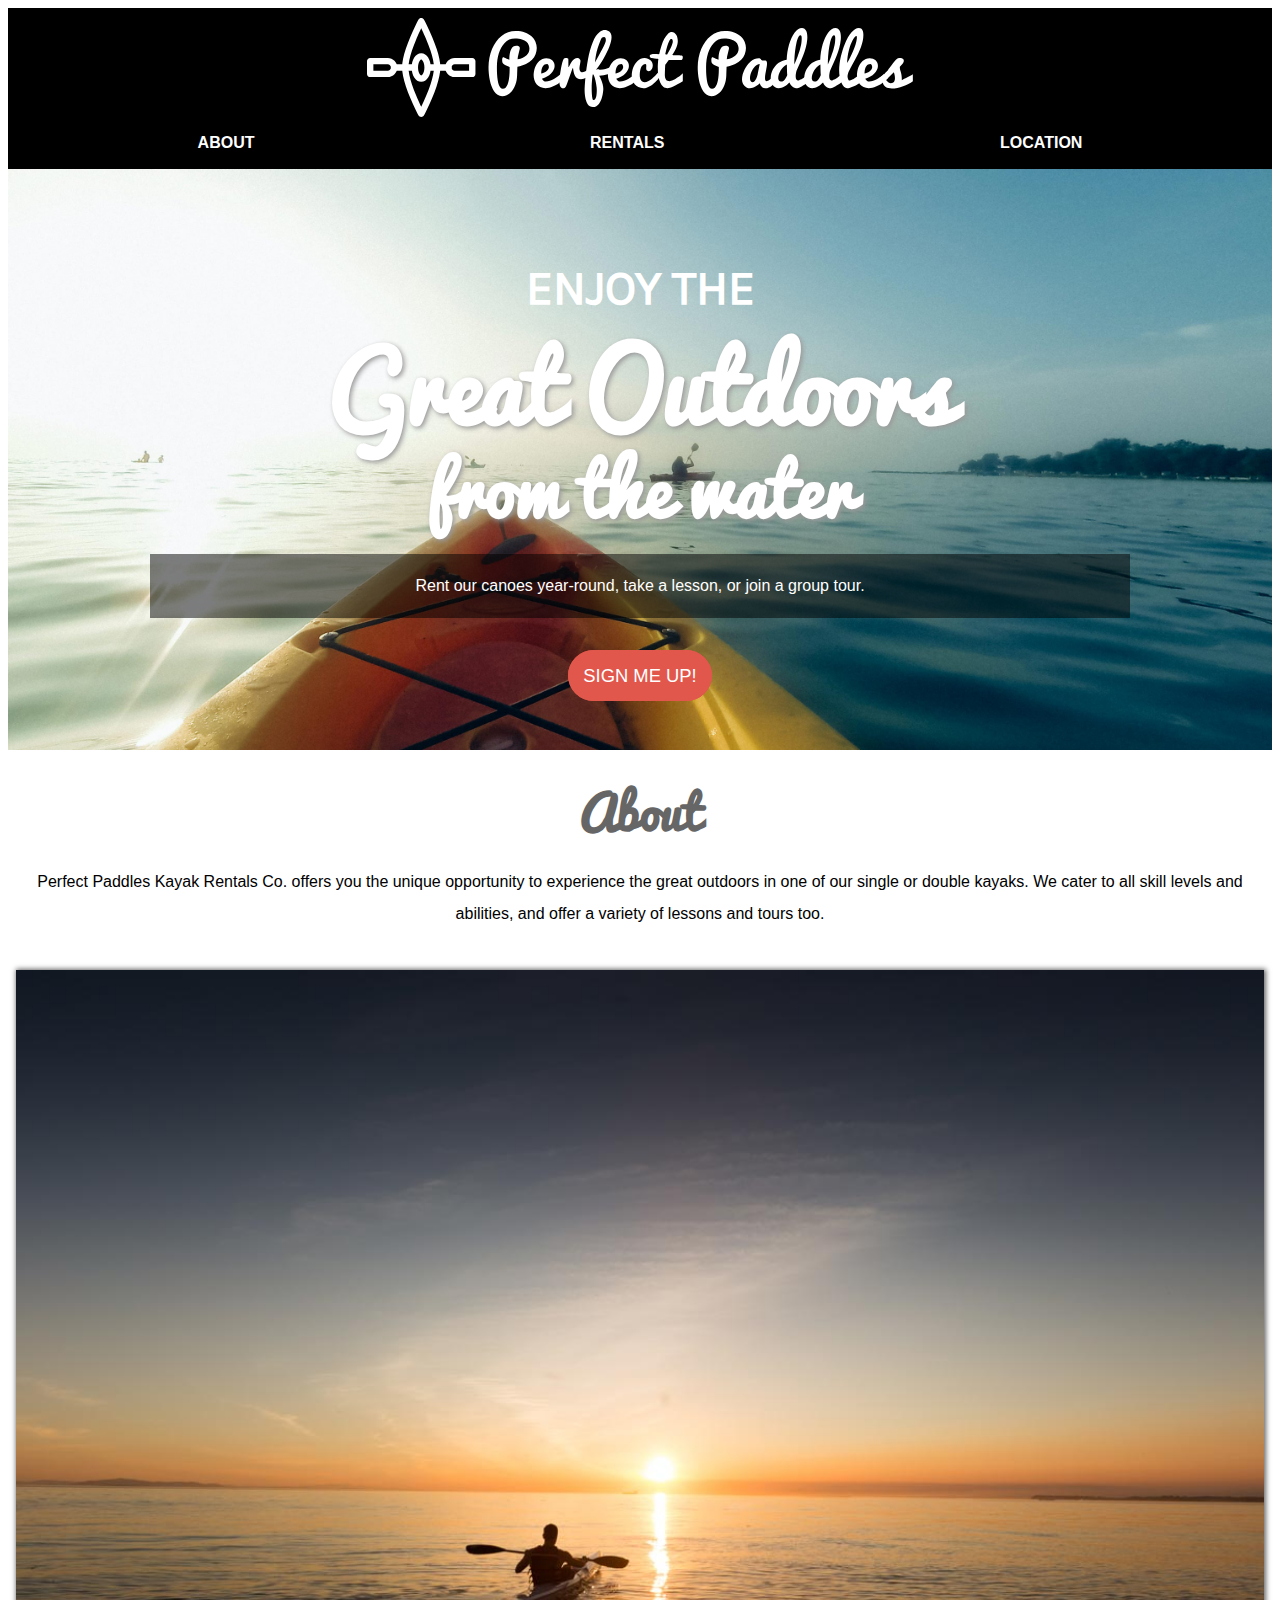
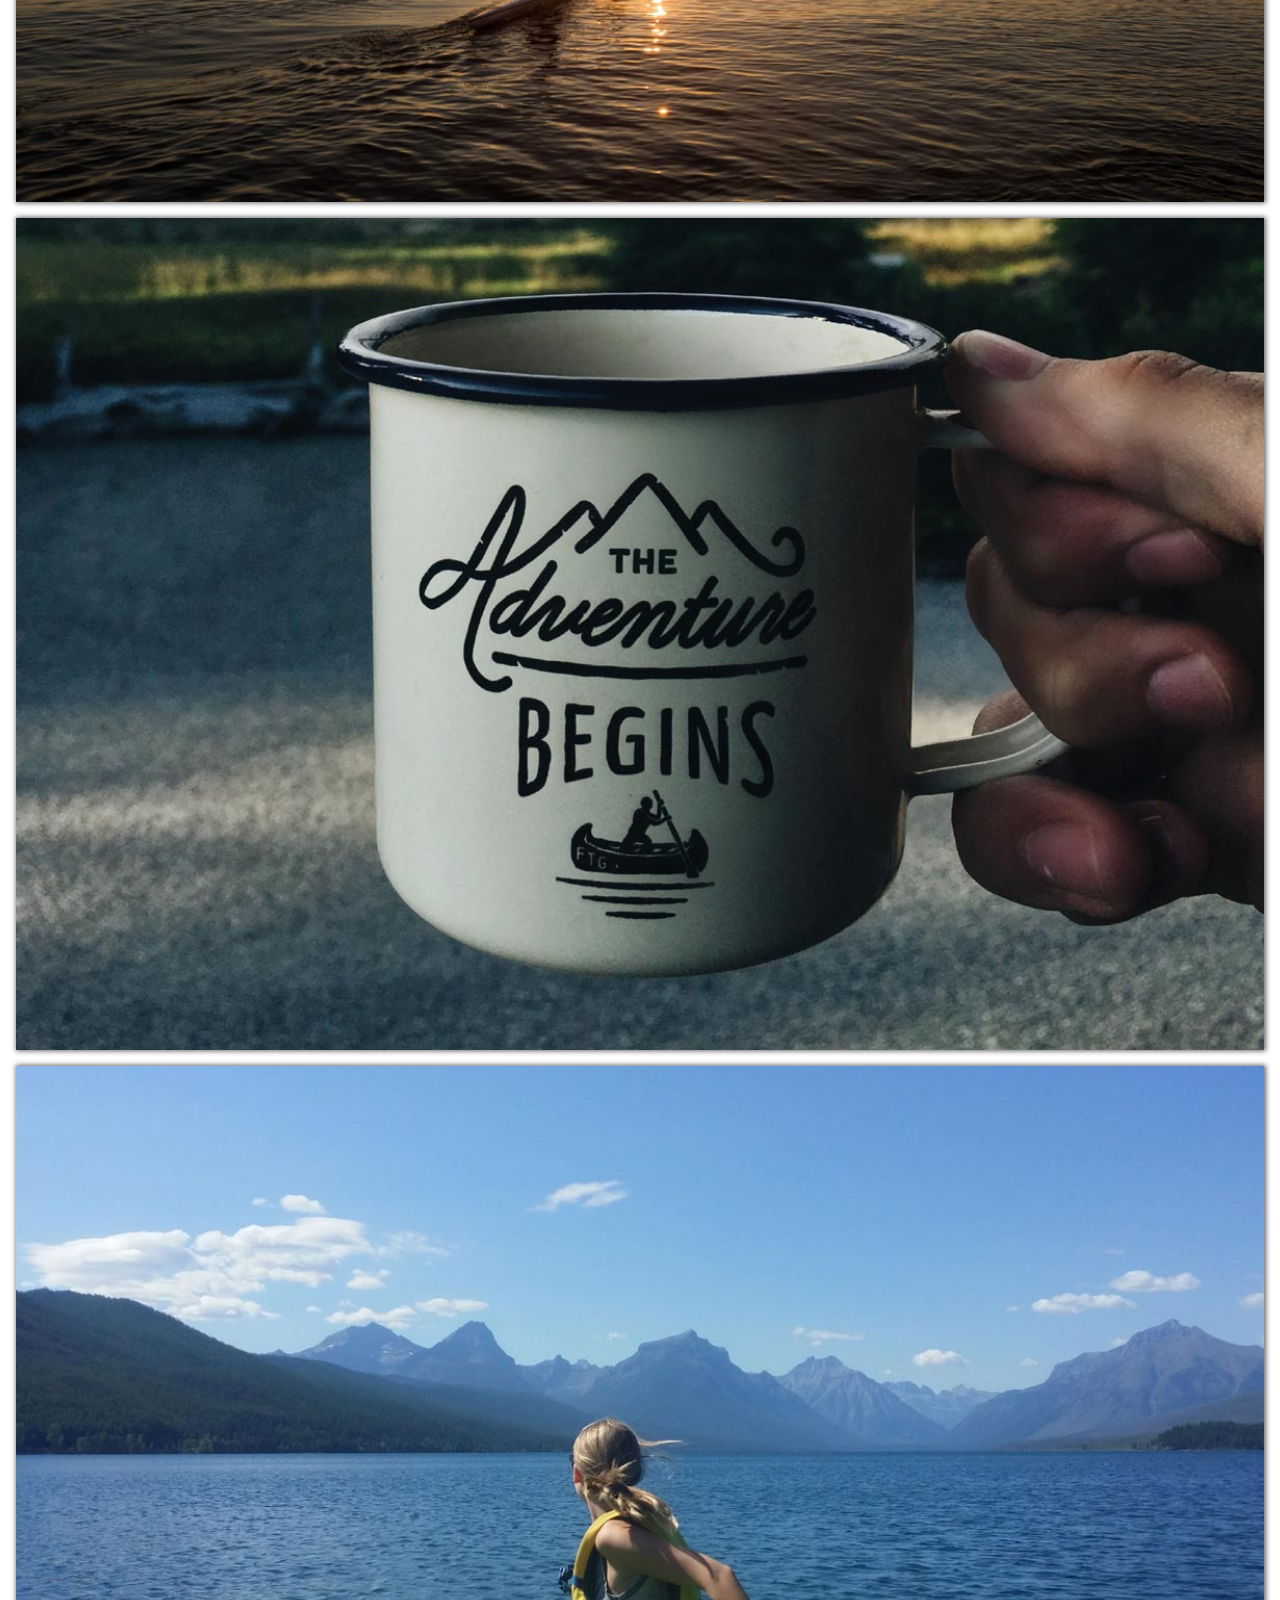
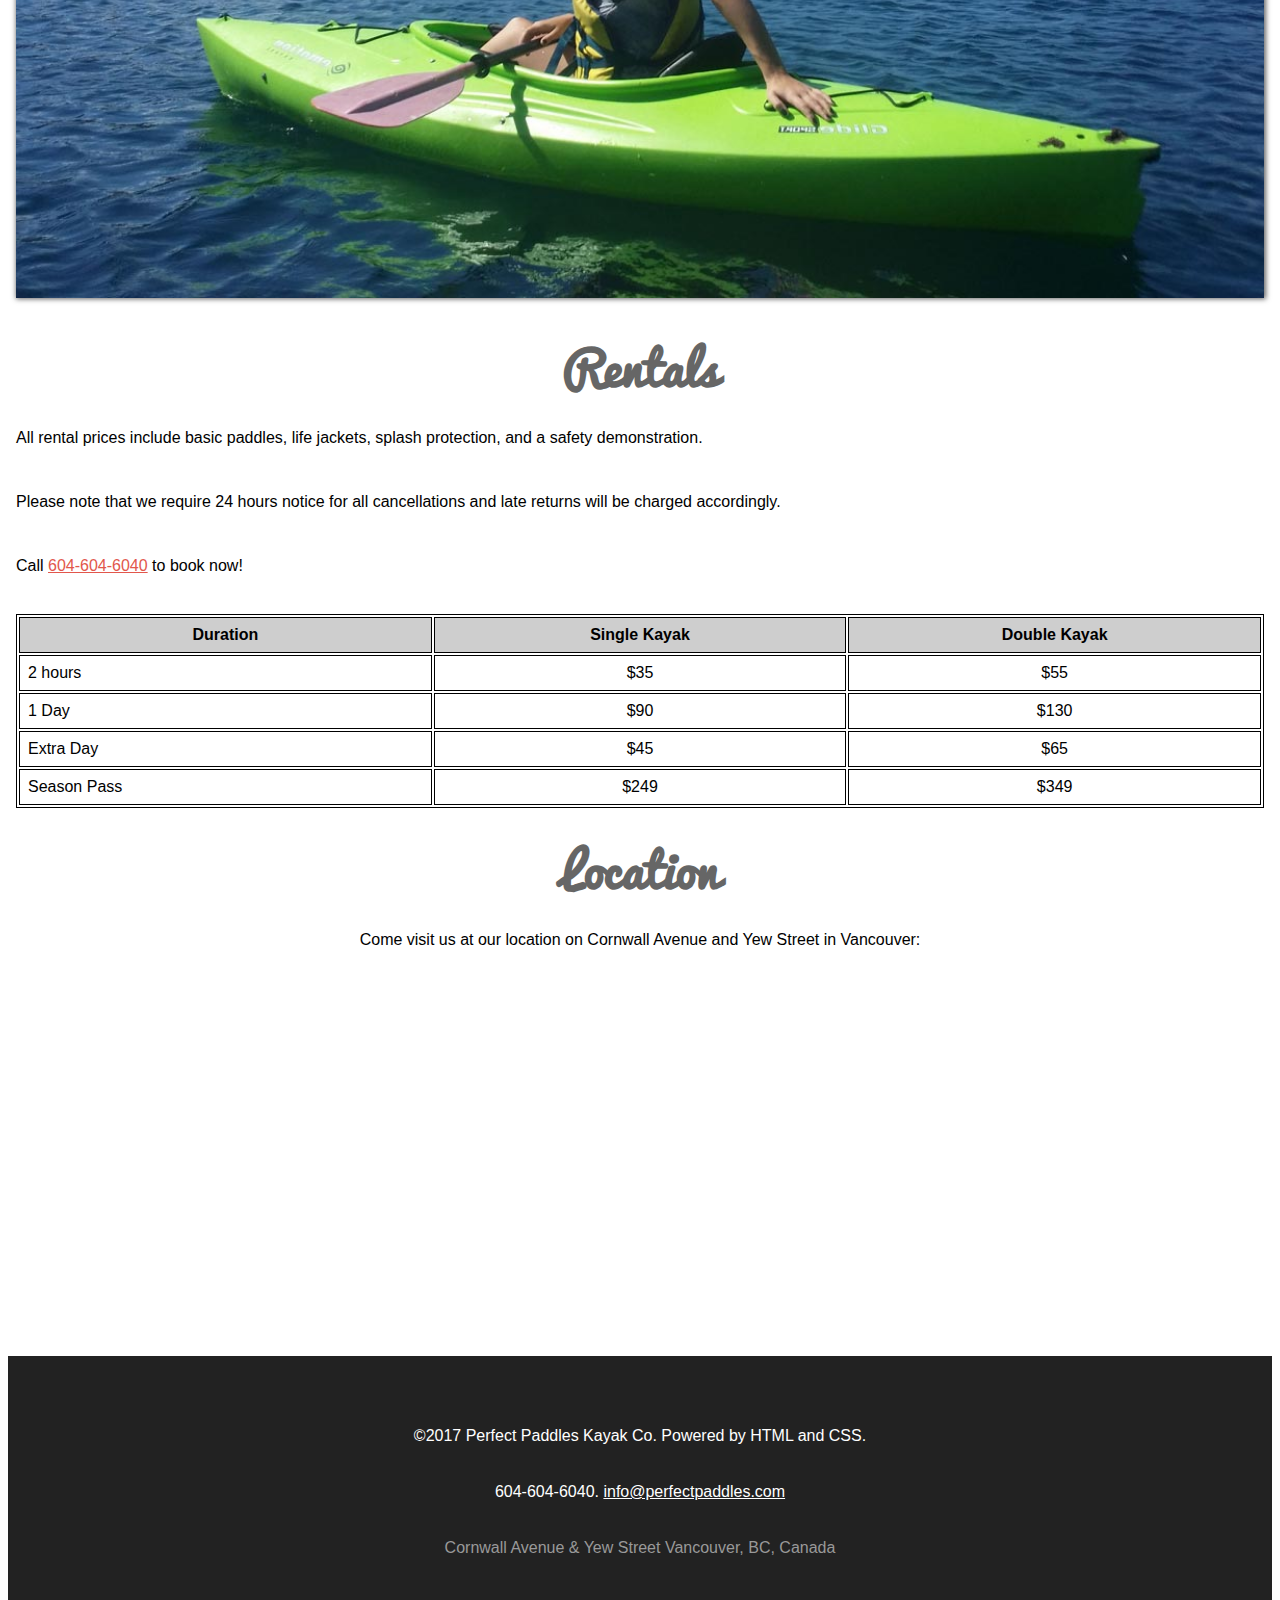
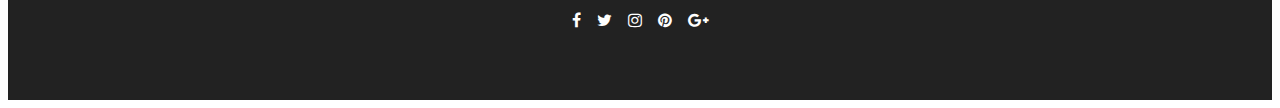
==== Cheater2.html @ 2c490d81 "Tweaked Background + About Link" ====
<html>
  <head>
    <meta charset='utf-8'>
    <meta name='viewport' content='width=device-width, initial-scale=1'>
    <title>Perfect Paddles</title>

    <meta name='description' content='This is my Perfect Paddles web site'>
    <meta name='author' content='David Fudge'>

    <link rel="stylesheet" href="cheater2.css" />
    <link href="https://maxcdn.bootstrapcdn.com/font-awesome/4.7.0/css/font-awesome.min.css" rel="stylesheet" integrity="sha384-wvfXpqpZZVQGK6TAh5PVlGOfQNHSoD2xbE+QkPxCAFlNEevoEH3Sl0sibVcOQVnN" crossorigin="anonymous">
    <link rel="stylesheet" href="cheater2.css" />
  </head>
  <body>

    <header>
      <img src="images/perfect-paddles-logo.svg" alt="Perfect Paddles Logo" />

      <nav>
        <ul>
          <li><a href="#about">About</a></li>
          <li><a href="#rentals">Rentals</a></li>
          <li><a href="#location">Location</a></li>
        </ul>
      </nav>
    </header>

    <section class="banner">
      <h1 class="site-title">
        <span class="enjoy-the karla">Enjoy the</span>
        <span class="great-outdoors pacifico">Great Outdoors</span>
        <span class="from-the-water pacifico">from the water</span>
      </h1>

      <p>
        Rent our canoes year-round, take a lesson, or join a group tour.
      </p>

      <a href="#" class="btn-signup">sign me up!</a>
    </section>


    <main>
      <a name="about"></a>
      <section class="about">
        <h2>About</h2>

        <p>
          Perfect Paddles Kayak Rentals Co. offers you the unique opportunity to experience the great outdoors in one of our single or double kayaks.  We cater to all skill levels and abilities, and offer a variety of lessons and tours too.
        </p>

        <article class="promo-images">
          <img src="images/sunset-kayak.jpg" alt="A person in a kayak on the water at sunset.">
          <img src="images/coffee-adventure.jpg" alt="A coffee mug with 'The Adventure Begins' written on it.">
          <img src="images/girl-in-kayak.jpg" alt="A girl in a kayak on the water with mountains in the background.">
        </article>
      </section>

      <a name="rentals"></a>
      <section class="rentals">
        <h2>Rentals</h2>

        <p>
          All rental prices include basic paddles, life jackets, splash protection, and a safety demonstration.
        </p>

        <p class="hilite">
          Please note that we require 24 hours notice for all cancellations and late returns will be charged accordingly.
        </p>

        <p id="banner_text_2">
          Call <a href="tel:6046046040">604-604-6040</a> to book now!
        </p>

        <table>
          <thead>
            <tr>
              <th>Duration</th>
              <th>Single Kayak</th>
              <th>Double Kayak</th>
            </tr>
          </thead>
          <tbody>
            <tr class="left">
              <td>2 hours</td>
              <td>$35</td>
              <td>$55</td>
            </tr>
            <tr>
              <td>1 Day</td>
              <td>$90</td>
              <td>$130</td>
            </tr>
            <tr>
              <td>Extra Day</td>
              <td>$45</td>
              <td>$65</td>
            </tr>
            <tr>
              <td>Season Pass</td>
              <td>$249</td>
              <td>$349</td>
            </tr>
          </tbody>
        </table>
      </section>

      <a name="location"></a>
      <section class="location">
        <h2>Location</h2>

        <p>
          Come visit us at our location on Cornwall Avenue and Yew Street in Vancouver:
        </p>

        <iframe
          class="map"
          src="https://www.google.com/maps/embed?pb=!1m18!1m12!1m3!1d2603.0353923682032!2d-123.15637473431077!3d49.27572657933055!2m3!1f0!2f0!3f0!3m2!1i1024!2i768!4f13.1!3m3!1m2!1s0x54867235a01f461d%3A0xa4855feea57361ac!2sKitsilano+Beach!5e0!3m2!1sen!2sca!4v1485372782614"
          frameborder="0"
          style="border:0"
          allowfullscreen></iframe>
      </section>
    </main>

    <footer>
      <p>
        ©2017 Perfect Paddles Kayak Co.  Powered by HTML and CSS.
      </p>

      <p>
        604-604-6040. <a href="mailto:info@perfectpaddles.com">info@perfectpaddles.com</a>
      </p>

      <p class="muted-text">
        Cornwall Avenue & Yew Street
        Vancouver, BC, Canada
      </p>

      <nav>
        <ul>
          <li>
            <a href="https://facebook.com" target="_blank"><i class="fa fa-facebook"></i></a>
          </li>
          <li>
            <a href="https://twitter.com" target="_blank"><i class="fa fa-twitter"></i></a>
          </li>
          <li>
            <a href="https://instagram.com" target="_blank"><i class="fa fa-instagram"></i></a>
          </li>
          <li>
            <a href="https://pinterest.com" target="_blank"><i class="fa fa-pinterest"></i></a>
          </li>
          <li>
            <a href="https://plus.google.com" target="_blank"><i class="fa fa-google-plus"></i></a>
          </li>
        </ul>
      </article>
    </footer>

  </body>
</html>
---- cheater2.css ----
@font-face {
  font-family: 'Karla Bold';
  src: url('fonts/Karla-Bold.ttf');
}
.karla-bold { font-family: 'Karla Bold'; }

@font-face {
  font-family: 'Karla Bold Italic';
  src: url('fonts/Karla-BoldItalic.ttf');
}
.karla-bold-italic { font-family: 'Karla Bold Italic'; }

@font-face {
  font-family: 'Karla Italic';
  src: url('fonts/Karla-Italic.ttf');
}
.karla-italic { font-family: 'Karla Italic'; }

@font-face {
  font-family: 'Karla';
  src: url('fonts/Karla-Regular.ttf');
}
.karla { font-family: 'Karla'; }

@font-face {
  font-family: 'Pacifico';
  src: url('fonts/Pacifico.ttf');
}
.pacifico { font-family: 'Pacifico'; }


/**
 * start page styling
 *
 **/
body {
  font-family: arial;
  font-size: 16px;
  line-height: 1.25em;
  box-sizing: border-box;
}

img {
  max-width: 100%;
}

h1, h2 {
  text-align: center;
}

h2 {
  font-size: 3em;
  font-family: "Pacifico";
  color: #666;
  margin: 1em auto;
}

header {
  background-color: black;
  text-align: center;
  padding-top: 10px;
}

header img {
  max-width: 60%;
}


nav ul {
  padding: 1em 0;
  margin: 0 auto;
  list-style: none;
  display: flex;
  justify-content: space-between;
  max-width: 70%;
}

nav ul li {
  display: inline-block;
  font-size: 1em;
  font-weight: bold;
}

nav ul li a {
  color: white;
  text-decoration: none;
  text-transform: uppercase;
}

main {
  margin: .5em;
}

footer {
  background: #222222;
  color: white;
  text-align: center;
  padding: 3em 2em;
}

p {
  line-height: 2em;
  margin-bottom: 2em;
}

a {
  color: #e2574c;
}

.muted-text {
  color: #999;
}

.banner {
  background: #ffffff url('images/kayak-bkgd.jpg') no-repeat center top scroll;
  background-size: 100% auto;
  text-align: center;
  padding: 4em 0;
}

.site-title span {
  display: block;
  color: white;
  text-align: center;
  padding: .5em 0;
}

.enjoy-the {
  font-size: 1.5em;
  text-transform: uppercase;
}

.great-outdoors, .from-the-water {
  text-shadow: 2px 2px 5px #999;
}

.great-outdoors {
  font-size: 3em;
}

.from-the-water {
  font-size: 2.25em;
}

.banner p {
  color: white;
  background-color: rgba(0, 0, 0, .5);
  text-align: center;
  margin: 1.5em auto;
  margin-bottom: 3em;
  padding: 1em;
  width: 75%;
}

a.btn-signup {
  background-color: #e2574c;
  border-radius: 2em;
  border: 1px solid #e2574c;
  text-transform: uppercase;
  text-decoration: none;
  color: white;
  font-size: 1.15em;
  padding: .75em;
}

.about {
  text-align: center;
}

.promo-images {
  display: flex;
  justify-content: space-around;
  align-items: center;
  flex-flow: row wrap;
}

.promo-images img {
  width: 100%;
  margin: .5em 0;
  box-shadow: 1px 0px 5px 1px #666;
}

.rentals table {
  width: 100%;
  border: 1px solid black;
}
.rentals th {
  background: #cecece;
  text-align: center;
  font-weight: bold;
  padding: .5em 0;
  border: 1px solid black;
}
.rentals td {
  width: 33%;
  text-align: center;
  padding: .5em;
  border: 1px solid black;
}
.rentals td:first-child {
  text-align: left;
}


.location {
  text-align: center;
}

.map {
  width: 100%;
  height: 40vh;
}

footer p {
  margin-bottom: 1.5em;
}

footer a {
  color: white;
}

footer nav ul {
  justify-content: center;
}

footer ul li {
  margin: .5em;
}
---- cheater2.css ----
@font-face {
  font-family: 'Karla Bold';
  src: url('fonts/Karla-Bold.ttf');
}
.karla-bold { font-family: 'Karla Bold'; }

@font-face {
  font-family: 'Karla Bold Italic';
  src: url('fonts/Karla-BoldItalic.ttf');
}
.karla-bold-italic { font-family: 'Karla Bold Italic'; }

@font-face {
  font-family: 'Karla Italic';
  src: url('fonts/Karla-Italic.ttf');
}
.karla-italic { font-family: 'Karla Italic'; }

@font-face {
  font-family: 'Karla';
  src: url('fonts/Karla-Regular.ttf');
}
.karla { font-family: 'Karla'; }

@font-face {
  font-family: 'Pacifico';
  src: url('fonts/Pacifico.ttf');
}
.pacifico { font-family: 'Pacifico'; }


/**
 * start page styling
 *
 **/
body {
  font-family: arial;
  font-size: 16px;
  line-height: 1.25em;
  box-sizing: border-box;
}

img {
  max-width: 100%;
}

h1, h2 {
  text-align: center;
}

h2 {
  font-size: 3em;
  font-family: "Pacifico";
  color: #666;
  margin: 1em auto;
}

header {
  background-color: black;
  text-align: center;
  padding-top: 10px;
}

header img {
  max-width: 60%;
}


nav ul {
  padding: 1em 0;
  margin: 0 auto;
  list-style: none;
  display: flex;
  justify-content: space-between;
  max-width: 70%;
}

nav ul li {
  display: inline-block;
  font-size: 1em;
  font-weight: bold;
}

nav ul li a {
  color: white;
  text-decoration: none;
  text-transform: uppercase;
}

main {
  margin: .5em;
}

footer {
  background: #222222;
  color: white;
  text-align: center;
  padding: 3em 2em;
}

p {
  line-height: 2em;
  margin-bottom: 2em;
}

a {
  color: #e2574c;
}

.muted-text {
  color: #999;
}

.banner {
  background: #ffffff url('images/kayak-bkgd.jpg') no-repeat center top scroll;
  background-size: 100% auto;
  text-align: center;
  padding: 4em 0;
}

.site-title span {
  display: block;
  color: white;
  text-align: center;
  padding: .5em 0;
}

.enjoy-the {
  font-size: 1.5em;
  text-transform: uppercase;
}

.great-outdoors, .from-the-water {
  text-shadow: 2px 2px 5px #999;
}

.great-outdoors {
  font-size: 3em;
}

.from-the-water {
  font-size: 2.25em;
}

.banner p {
  color: white;
  background-color: rgba(0, 0, 0, .5);
  text-align: center;
  margin: 1.5em auto;
  margin-bottom: 3em;
  padding: 1em;
  width: 75%;
}

a.btn-signup {
  background-color: #e2574c;
  border-radius: 2em;
  border: 1px solid #e2574c;
  text-transform: uppercase;
  text-decoration: none;
  color: white;
  font-size: 1.15em;
  padding: .75em;
}

.about {
  text-align: center;
}

.promo-images {
  display: flex;
  justify-content: space-around;
  align-items: center;
  flex-flow: row wrap;
}

.promo-images img {
  width: 100%;
  margin: .5em 0;
  box-shadow: 1px 0px 5px 1px #666;
}

.rentals table {
  width: 100%;
  border: 1px solid black;
}
.rentals th {
  background: #cecece;
  text-align: center;
  font-weight: bold;
  padding: .5em 0;
  border: 1px solid black;
}
.rentals td {
  width: 33%;
  text-align: center;
  padding: .5em;
  border: 1px solid black;
}
.rentals td:first-child {
  text-align: left;
}


.location {
  text-align: center;
}

.map {
  width: 100%;
  height: 40vh;
}

footer p {
  margin-bottom: 1.5em;
}

footer a {
  color: white;
}

footer nav ul {
  justify-content: center;
}

footer ul li {
  margin: .5em;
}
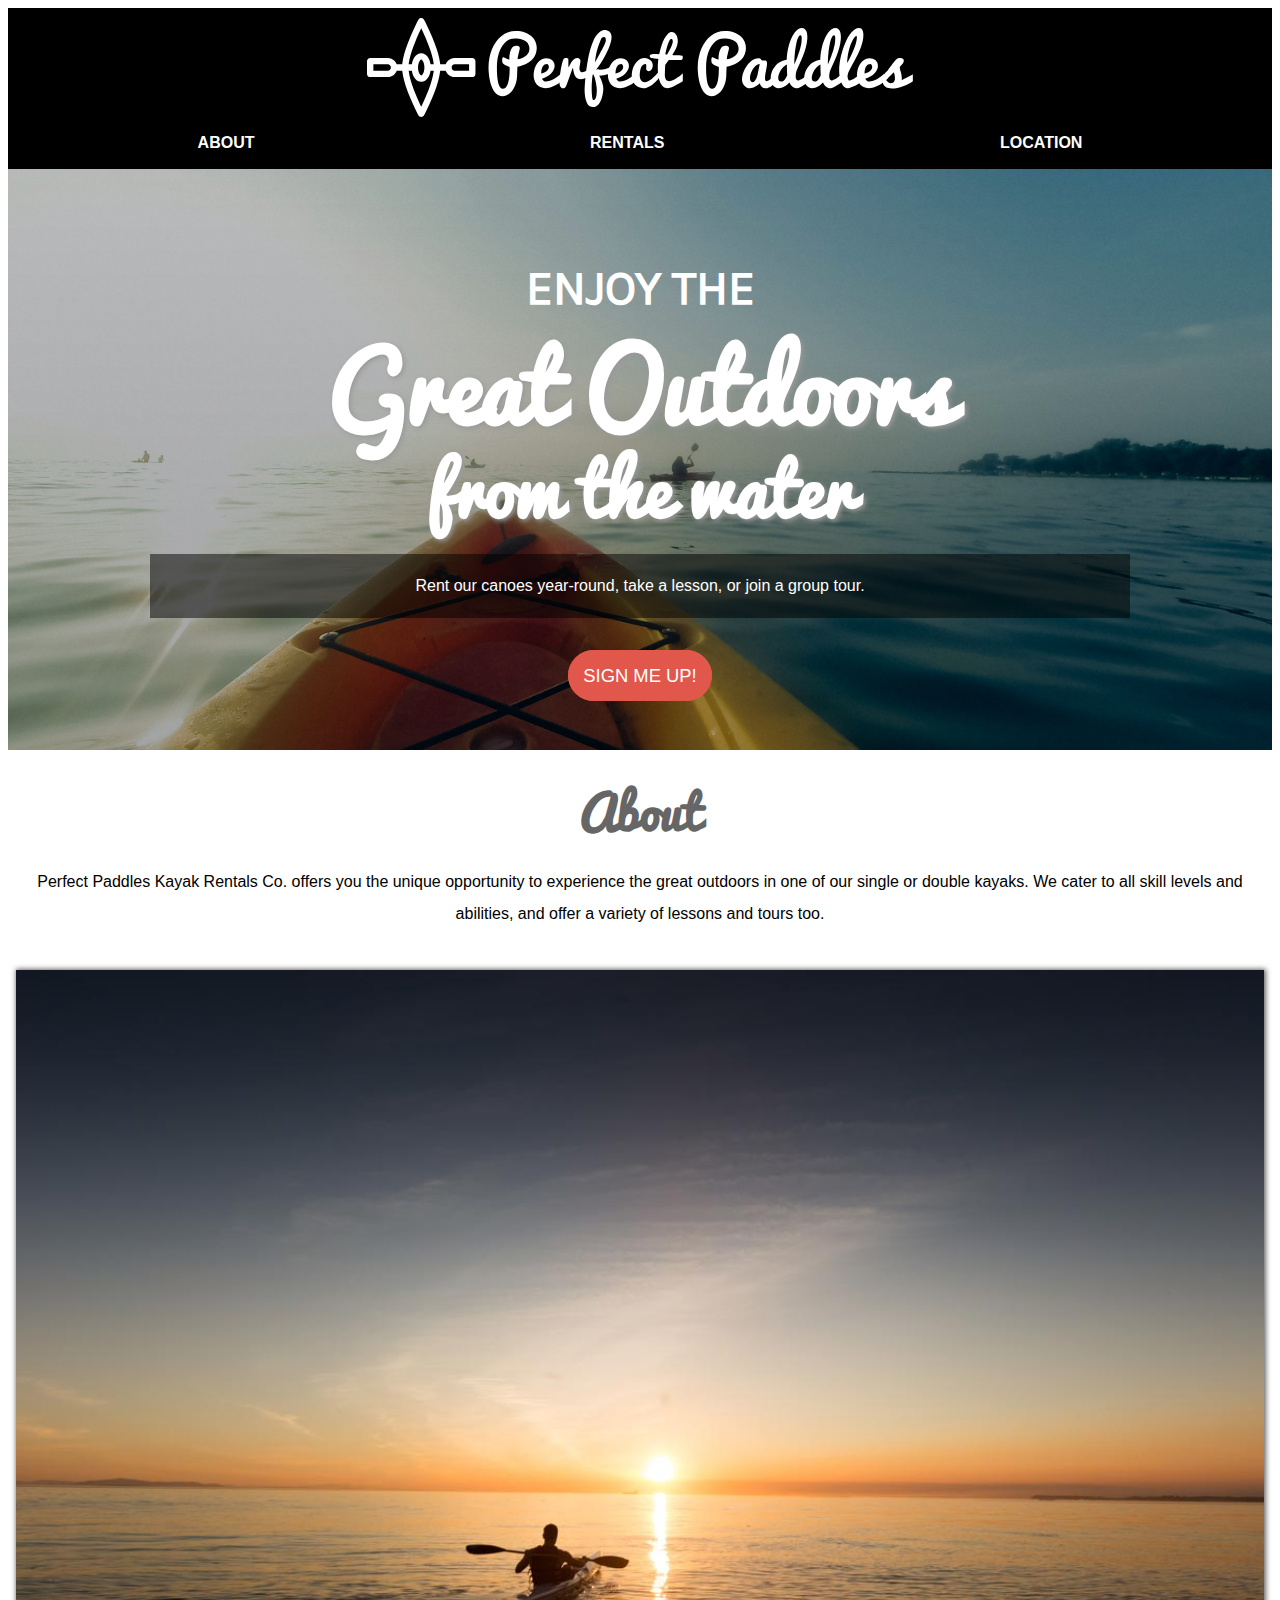
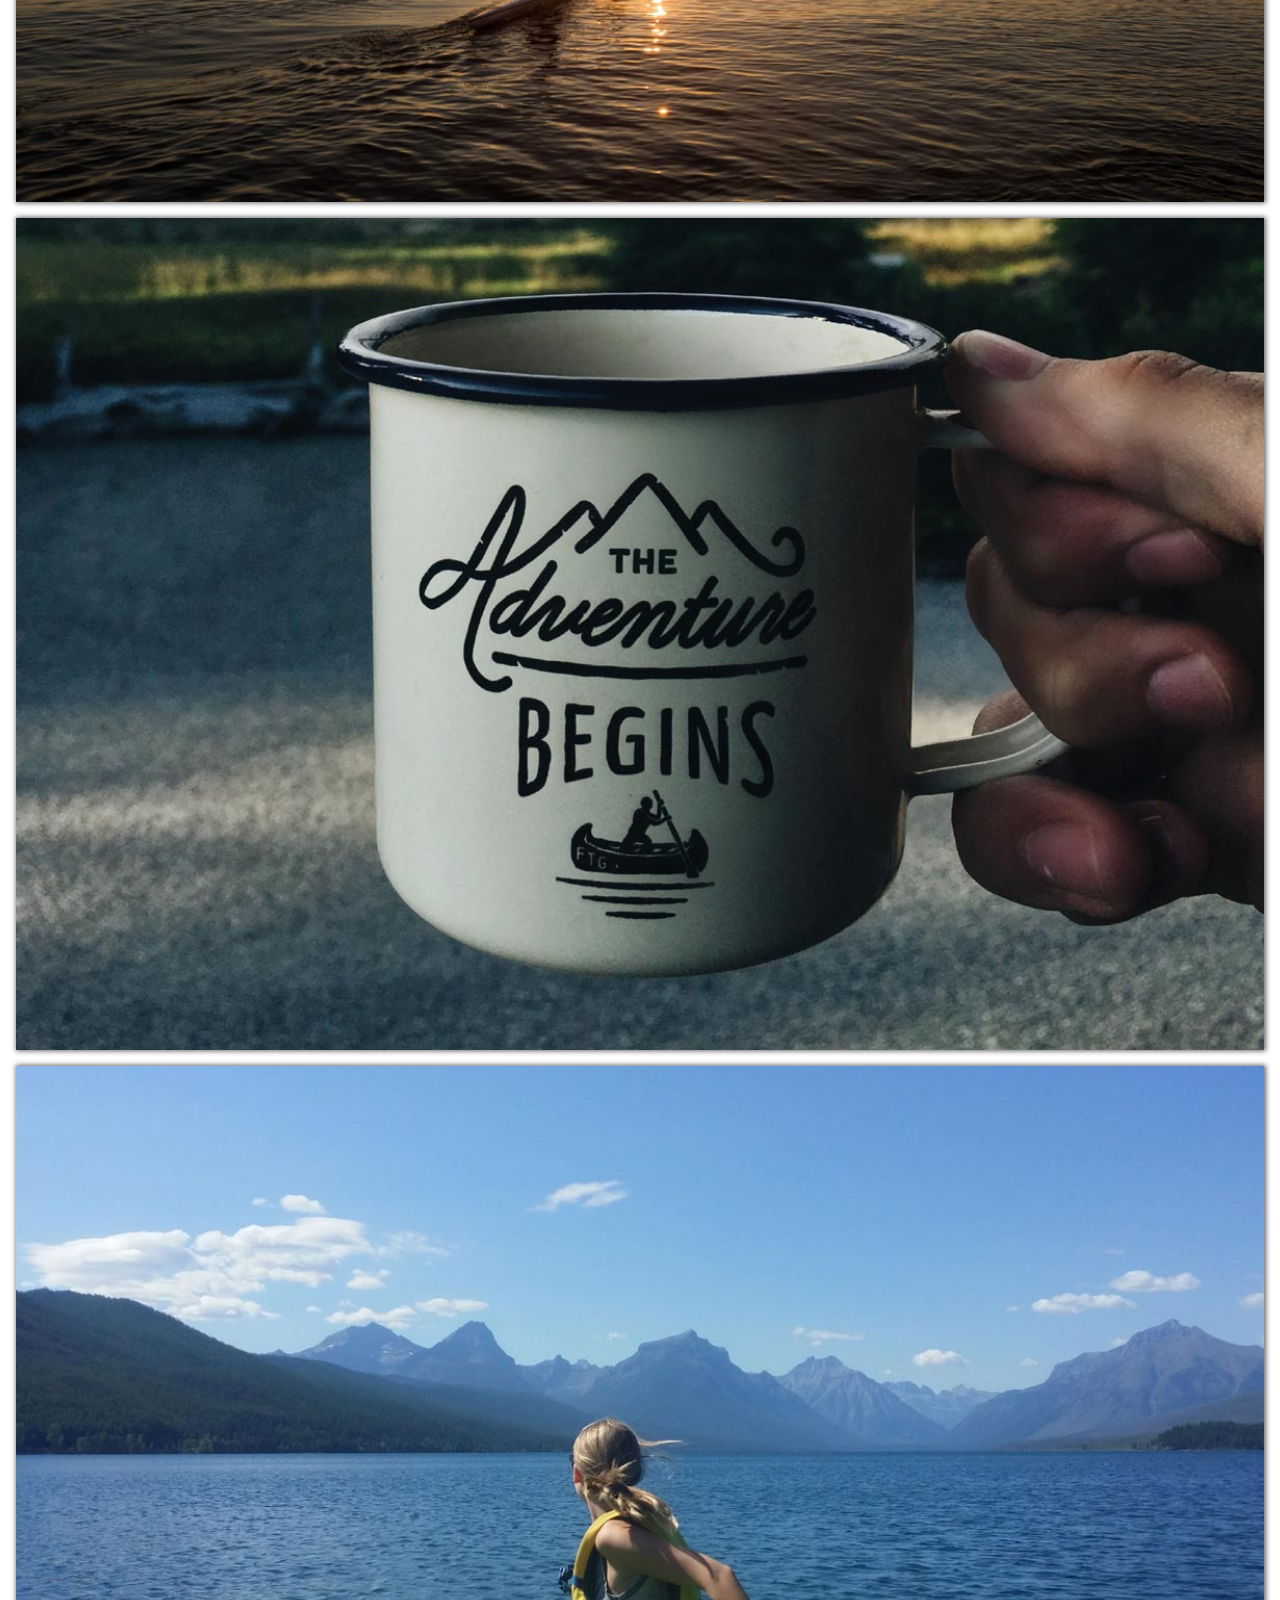
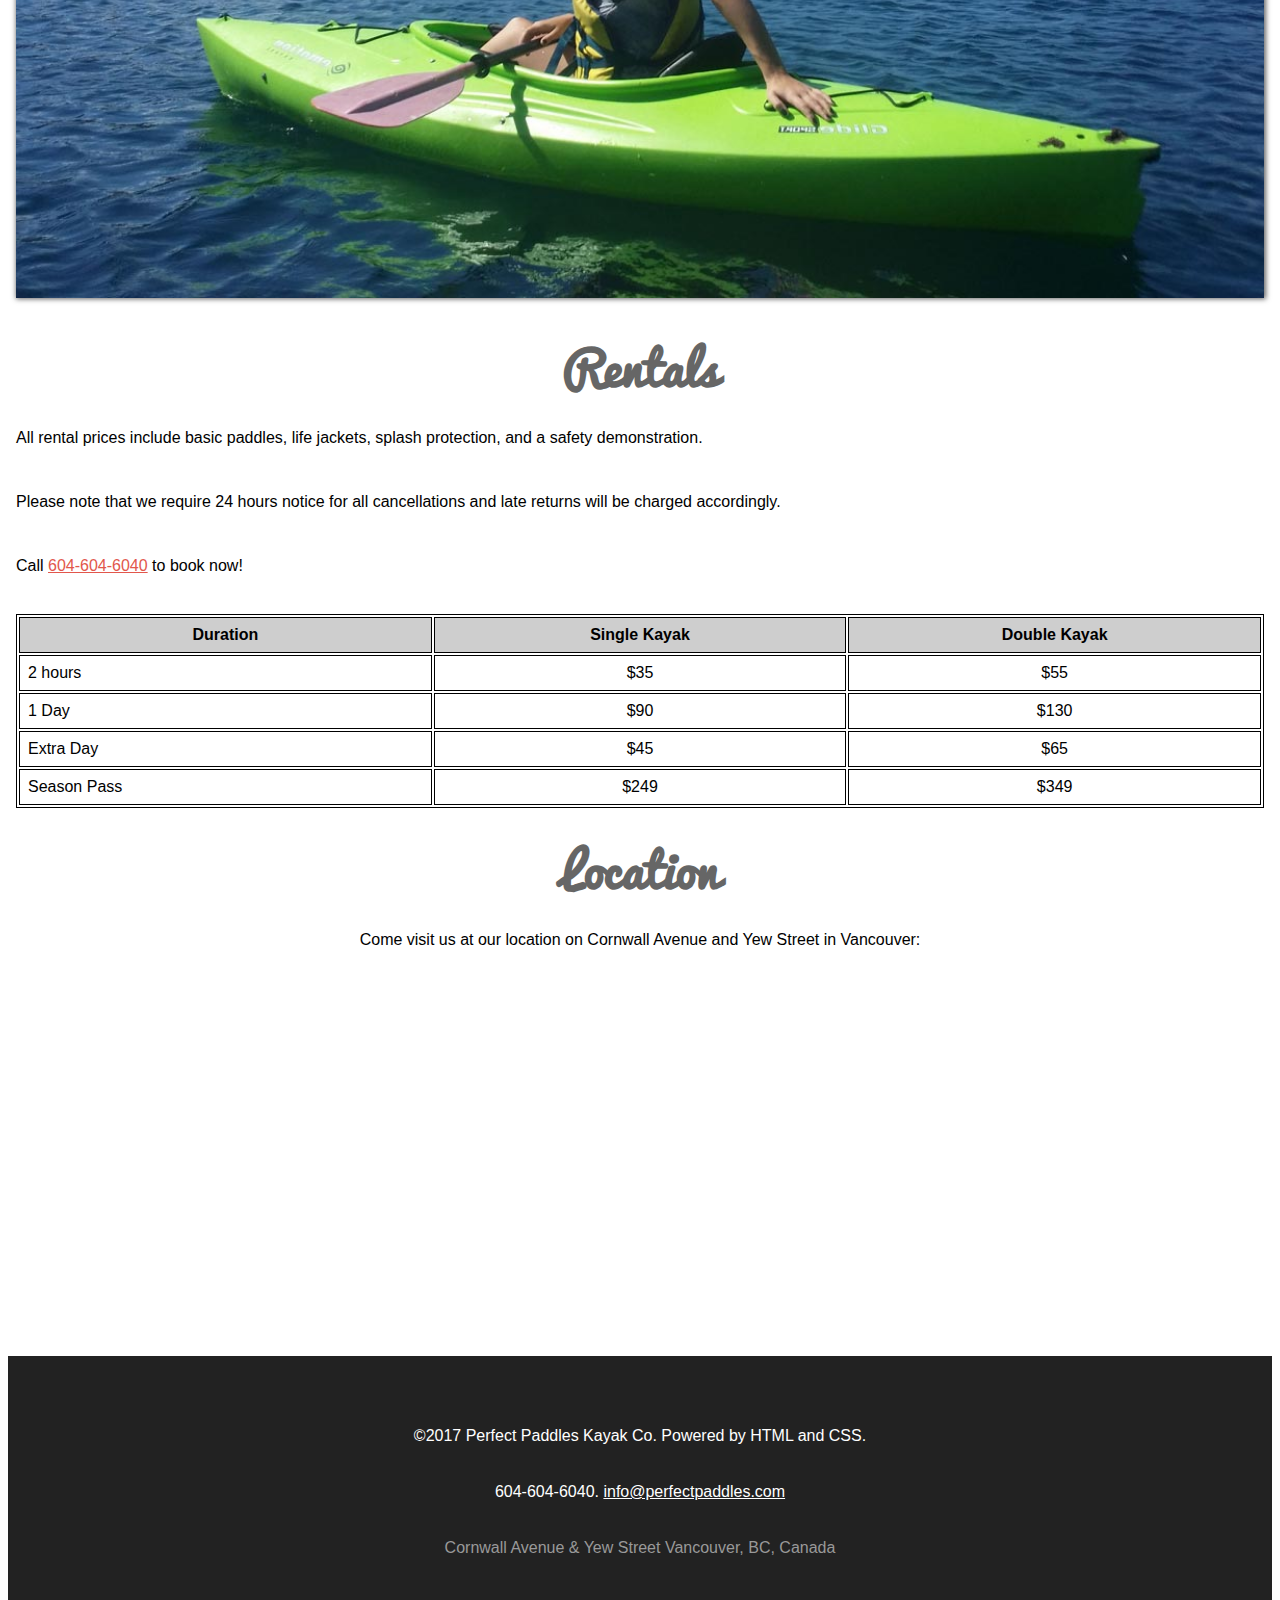
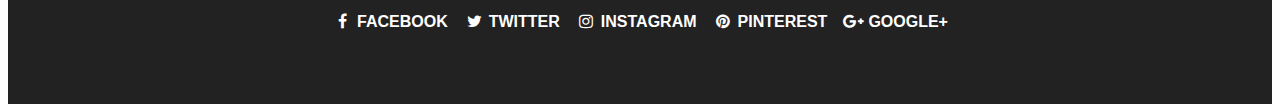
==== commit 54e2a684: "About/H3" ====
--- a/Cheater2.html
+++ b/Cheater2.html
@@ -60,17 +60,19 @@
       <section class="rentals">
         <h2>Rentals</h2>
 
-        <p>
-          All rental prices include basic paddles, life jackets, splash protection, and a safety demonstration.
-        </p>
+        <article>
+          <p>
+            All rental prices include basic paddles, life jackets, splash protection, and a safety demonstration.
+          </p>
 
-        <p class="hilite">
-          Please note that we require 24 hours notice for all cancellations and late returns will be charged accordingly.
-        </p>
+          <p class="hilite">
+            Please note that we require 24 hours notice for all cancellations and late returns will be charged accordingly.
+          </p>
 
-        <p id="banner_text_2">
-          Call <a href="tel:6046046040">604-604-6040</a> to book now!
-        </p>
+          <p id="banner_text_2">
+            Call <a href="tel:6046046040">604-604-6040</a> to book now!
+          </p>
+        </article>
 
         <table>
           <thead>
@@ -123,35 +125,37 @@
     </main>
 
     <footer>
-      <p>
-        ©2017 Perfect Paddles Kayak Co.  Powered by HTML and CSS.
-      </p>
+      <article>
+        <p>
+          ©2017 Perfect Paddles Kayak Co.  Powered by HTML and CSS.
+        </p>
 
-      <p>
-        604-604-6040. <a href="mailto:info@perfectpaddles.com">info@perfectpaddles.com</a>
-      </p>
+        <p>
+          604-604-6040. <a href="mailto:info@perfectpaddles.com">info@perfectpaddles.com</a>
+        </p>
 
-      <p class="muted-text">
-        Cornwall Avenue & Yew Street
-        Vancouver, BC, Canada
-      </p>
+        <p class="muted-text">
+          Cornwall Avenue & Yew Street
+          Vancouver, BC, Canada
+        </p>
+      </article>
 
       <nav>
         <ul>
           <li>
-            <a href="https://facebook.com" target="_blank"><i class="fa fa-facebook"></i></a>
+            <a href="https://facebook.com" target="_blank"><i class="fa fa-fw fa-facebook"></i> <span class="social-link-words">Facebook</span></a>
           </li>
           <li>
-            <a href="https://twitter.com" target="_blank"><i class="fa fa-twitter"></i></a>
+            <a href="https://twitter.com" target="_blank"><i class="fa fa-fw fa-twitter"></i> <span class="social-link-words">Twitter</span></a>
           </li>
           <li>
-            <a href="https://instagram.com" target="_blank"><i class="fa fa-instagram"></i></a>
+            <a href="https://instagram.com" target="_blank"><i class="fa fa-fw fa-instagram"></i> <span class="social-link-words">Instagram</span></a>
           </li>
           <li>
-            <a href="https://pinterest.com" target="_blank"><i class="fa fa-pinterest"></i></a>
+            <a href="https://pinterest.com" target="_blank"><i class="fa fa-fw fa-pinterest"></i> <span class="social-link-words">Pinterest</span></a>
           </li>
           <li>
-            <a href="https://plus.google.com" target="_blank"><i class="fa fa-google-plus"></i></a>
+            <a href="https://plus.google.com" target="_blank"><i class="fa fa-fw fa-google-plus"></i> <span class="social-link-words">Google+</span></a>
           </li>
         </ul>
       </article>
--- a/cheater2.css
+++ b/cheater2.css
@@ -112,8 +112,13 @@
 }
 
 .banner {
-  background: #ffffff url('images/kayak-bkgd.jpg') no-repeat center top scroll;
-  background-size: 100% auto;
+    background: linear-gradient(to top,
+      rgba(0, 0, 0, .35) 0%,
+      rgba(0, 0, 0, .25) 100%
+    ),
+  url('images/kayak-bkgd.jpg');
+  background-position: top center;
+  background-size: cover;
   text-align: center;
   padding: 4em 0;
 }
--- a/cheater2.css
+++ b/cheater2.css
@@ -112,8 +112,13 @@
 }
 
 .banner {
-  background: #ffffff url('images/kayak-bkgd.jpg') no-repeat center top scroll;
-  background-size: 100% auto;
+    background: linear-gradient(to top,
+      rgba(0, 0, 0, .35) 0%,
+      rgba(0, 0, 0, .25) 100%
+    ),
+  url('images/kayak-bkgd.jpg');
+  background-position: top center;
+  background-size: cover;
   text-align: center;
   padding: 4em 0;
 }
